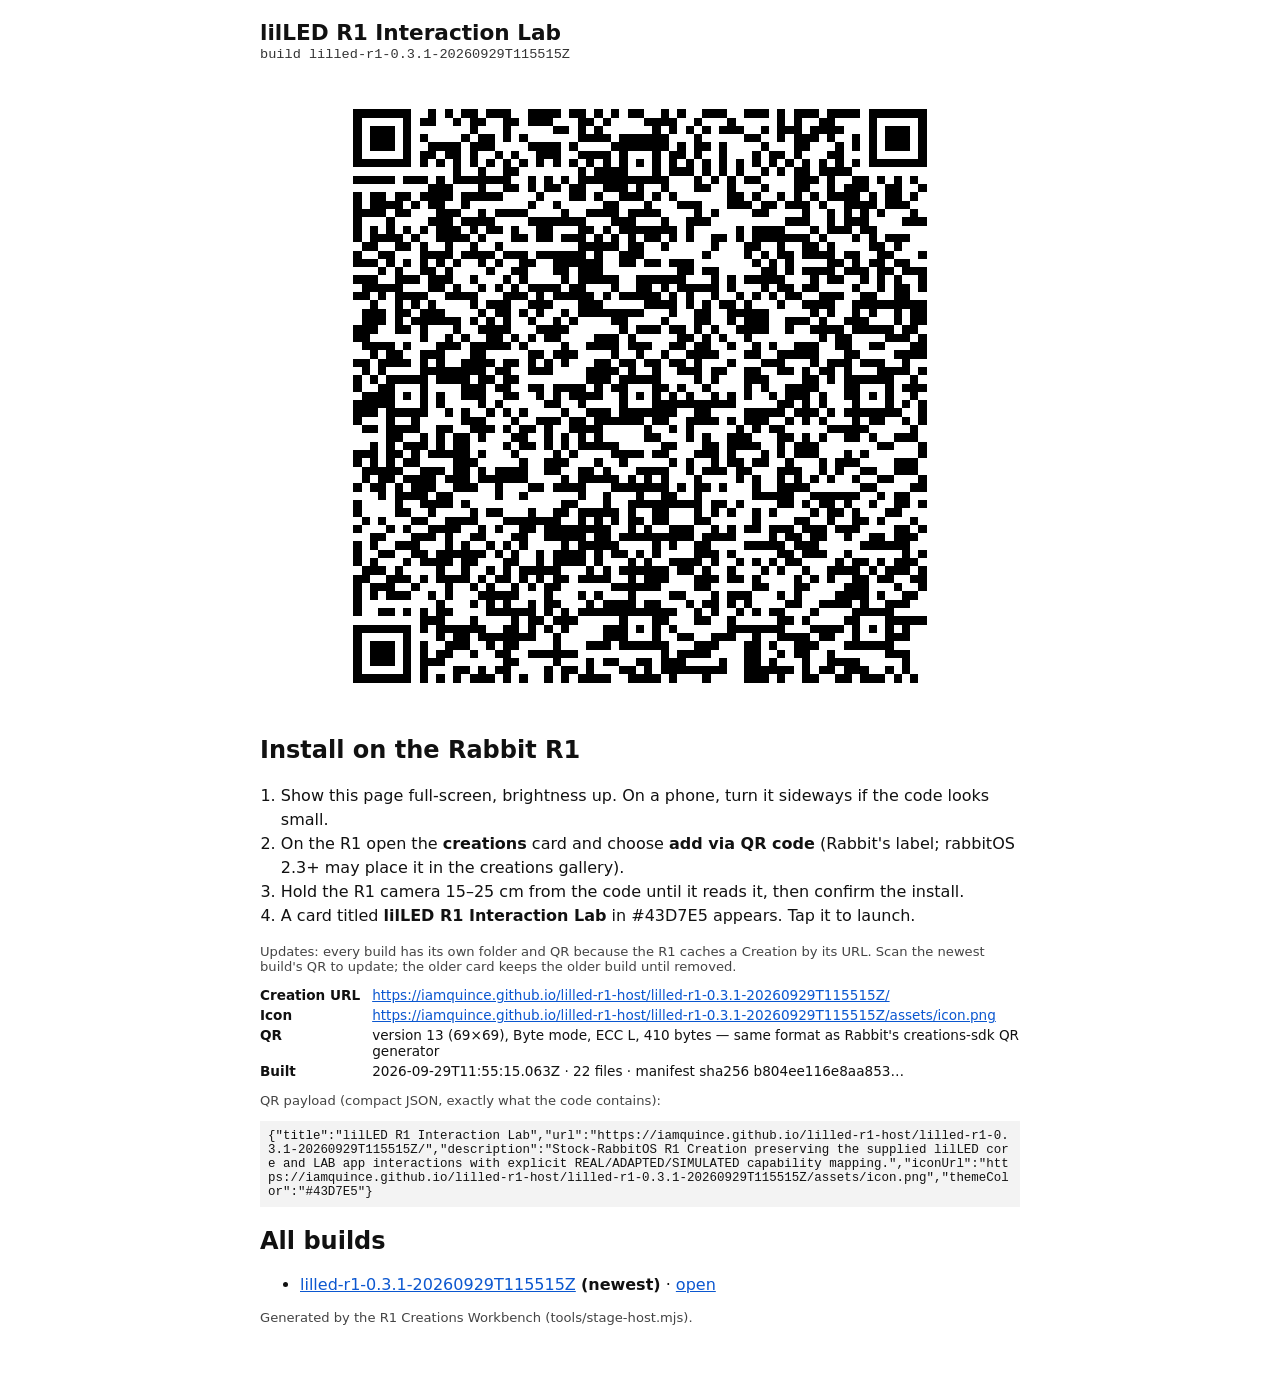
==== install-lilled-r1-0.3.1-20260929T115515Z.html @ fe20e13b "Host lilled-r1-0.3.1-20260929T115515Z; withdraw 0.3.0 Adds build lilled-r1-0.3.1-20260929T115515Z an" ====
<!doctype html>
<html lang="en">
<head>
<meta charset="utf-8">
<meta name="viewport" content="width=device-width, initial-scale=1">
<title>Install lilLED R1 Interaction Lab on R1</title>
<style>
  html, body { margin: 0; background: #ffffff; color: #111111; font-family: system-ui, "Segoe UI", Arial, sans-serif; }
  main { max-width: 760px; margin: 0 auto; padding: 20px 16px 40px; }
  h1 { font-size: 1.35rem; margin: 0 0 2px; }
  .build { font-family: Consolas, monospace; font-size: .85rem; color: #333; margin: 0 0 14px; word-break: break-all; }
  .qr { width: min(92vw, 78vh, 640px); aspect-ratio: 1 / 1; margin: 0 auto; background: #ffffff; }
  .qr svg { display: block; width: 100%; height: 100%; }
  ol { padding-left: 1.3rem; line-height: 1.5; }
  dl { display: grid; grid-template-columns: max-content 1fr; gap: 4px 12px; font-size: .85rem; }
  dt { font-weight: 600; } dd { margin: 0; word-break: break-all; }
  pre { white-space: pre-wrap; word-break: break-all; background: #f3f3f3; padding: 8px; font-size: .78rem; }
  .note { font-size: .82rem; color: #444; }
  a { color: #0b57d0; }
</style>
</head>
<body>
<main>
  <h1>lilLED R1 Interaction Lab</h1>
  <p class="build">build lilled-r1-0.3.1-20260929T115515Z</p>
  <div class="qr"><svg xmlns="http://www.w3.org/2000/svg" viewBox="0 0 77 77" shape-rendering="crispEdges" role="img" aria-label="Install QR for lilLED R1 Interaction Lab">
<title>Install QR for lilLED R1 Interaction Lab</title>
<rect width="77" height="77" fill="#ffffff"/>
<path d="M4 4h7v1h-7zM13 4h1v1h-1zM15 4h1v1h-1zM17 4h2v1h-2zM20 4h3v1h-3zM25 4h4v1h-4zM30 4h2v1h-2zM33 4h1v1h-1zM35 4h1v1h-1zM37 4h2v1h-2zM41 4h1v1h-1zM43 4h1v1h-1zM46 4h3v1h-3zM51 4h3v1h-3zM55 4h1v1h-1zM57 4h3v1h-3zM61 4h4v1h-4zM66 4h7v1h-7zM4 5h1v1h-1zM10 5h1v1h-1zM12 5h2v1h-2zM16 5h1v1h-1zM18 5h2v1h-2zM22 5h2v1h-2zM25 5h3v1h-3zM31 5h2v1h-2zM34 5h1v1h-1zM39 5h4v1h-4zM45 5h1v1h-1zM49 5h1v1h-1zM55 5h1v1h-1zM57 5h1v1h-1zM60 5h2v1h-2zM66 5h1v1h-1zM72 5h1v1h-1zM4 6h1v1h-1zM6 6h3v1h-3zM10 6h1v1h-1zM18 6h1v1h-1zM22 6h1v1h-1zM28 6h2v1h-2zM31 6h1v1h-1zM33 6h1v1h-1zM40 6h1v1h-1zM42 6h1v1h-1zM44 6h1v1h-1zM46 6h1v1h-1zM48 6h3v1h-3zM53 6h1v1h-1zM55 6h3v1h-3zM59 6h4v1h-4zM66 6h1v1h-1zM68 6h3v1h-3zM72 6h1v1h-1zM4 7h1v1h-1zM6 7h3v1h-3zM10 7h1v1h-1zM12 7h1v1h-1zM17 7h1v1h-1zM19 7h2v1h-2zM22 7h1v1h-1zM24 7h1v1h-1zM31 7h4v1h-4zM36 7h6v1h-6zM45 7h1v1h-1zM51 7h2v1h-2zM55 7h1v1h-1zM57 7h3v1h-3zM61 7h1v1h-1zM64 7h1v1h-1zM66 7h1v1h-1zM68 7h3v1h-3zM72 7h1v1h-1zM4 8h1v1h-1zM6 8h3v1h-3zM10 8h1v1h-1zM13 8h4v1h-4zM18 8h3v1h-3zM25 8h4v1h-4zM30 8h1v1h-1zM35 8h7v1h-7zM43 8h1v1h-1zM45 8h2v1h-2zM48 8h1v1h-1zM53 8h1v1h-1zM57 8h2v1h-2zM62 8h1v1h-1zM64 8h1v1h-1zM66 8h1v1h-1zM68 8h3v1h-3zM72 8h1v1h-1zM4 9h1v1h-1zM10 9h1v1h-1zM12 9h2v1h-2zM15 9h2v1h-2zM18 9h1v1h-1zM21 9h1v1h-1zM23 9h1v1h-1zM26 9h3v1h-3zM31 9h4v1h-4zM36 9h1v1h-1zM40 9h1v1h-1zM42 9h2v1h-2zM45 9h1v1h-1zM48 9h1v1h-1zM52 9h1v1h-1zM54 9h2v1h-2zM57 9h1v1h-1zM61 9h2v1h-2zM66 9h1v1h-1zM72 9h1v1h-1zM4 10h7v1h-7zM12 10h1v1h-1zM14 10h1v1h-1zM16 10h1v1h-1zM18 10h1v1h-1zM20 10h1v1h-1zM22 10h1v1h-1zM24 10h1v1h-1zM26 10h1v1h-1zM28 10h1v1h-1zM30 10h1v1h-1zM32 10h1v1h-1zM34 10h1v1h-1zM36 10h1v1h-1zM38 10h1v1h-1zM40 10h1v1h-1zM42 10h1v1h-1zM44 10h1v1h-1zM46 10h1v1h-1zM48 10h1v1h-1zM50 10h1v1h-1zM52 10h1v1h-1zM54 10h1v1h-1zM56 10h1v1h-1zM58 10h1v1h-1zM60 10h1v1h-1zM62 10h1v1h-1zM64 10h1v1h-1zM66 10h7v1h-7zM16 11h1v1h-1zM19 11h1v1h-1zM22 11h2v1h-2zM31 11h1v1h-1zM33 11h4v1h-4zM40 11h1v1h-1zM42 11h3v1h-3zM46 11h1v1h-1zM48 11h1v1h-1zM50 11h1v1h-1zM53 11h1v1h-1zM55 11h1v1h-1zM57 11h2v1h-2zM60 11h4v1h-4zM4 12h5v1h-5zM10 12h3v1h-3zM14 12h1v1h-1zM16 12h7v1h-7zM25 12h1v1h-1zM27 12h1v1h-1zM29 12h1v1h-1zM31 12h11v1h-11zM45 12h1v1h-1zM47 12h1v1h-1zM49 12h1v1h-1zM51 12h2v1h-2zM57 12h3v1h-3zM61 12h1v1h-1zM64 12h2v1h-2zM67 12h1v1h-1zM69 12h1v1h-1zM71 12h1v1h-1zM13 13h3v1h-3zM19 13h1v1h-1zM22 13h2v1h-2zM25 13h1v1h-1zM27 13h2v1h-2zM30 13h2v1h-2zM34 13h3v1h-3zM38 13h1v1h-1zM41 13h1v1h-1zM45 13h2v1h-2zM49 13h1v1h-1zM53 13h1v1h-1zM57 13h2v1h-2zM61 13h1v1h-1zM63 13h3v1h-3zM68 13h2v1h-2zM72 13h1v1h-1zM4 14h1v1h-1zM6 14h2v1h-2zM9 14h2v1h-2zM12 14h4v1h-4zM17 14h5v1h-5zM26 14h1v1h-1zM30 14h2v1h-2zM33 14h1v1h-1zM36 14h3v1h-3zM40 14h1v1h-1zM42 14h1v1h-1zM49 14h2v1h-2zM52 14h1v1h-1zM55 14h1v1h-1zM57 14h1v1h-1zM59 14h1v1h-1zM61 14h4v1h-4zM66 14h1v1h-1zM68 14h2v1h-2zM71 14h1v1h-1zM4 15h1v1h-1zM6 15h4v1h-4zM11 15h1v1h-1zM13 15h2v1h-2zM17 15h1v1h-1zM25 15h1v1h-1zM28 15h1v1h-1zM34 15h2v1h-2zM39 15h1v1h-1zM43 15h3v1h-3zM49 15h3v1h-3zM53 15h2v1h-2zM56 15h3v1h-3zM60 15h1v1h-1zM63 15h4v1h-4zM68 15h3v1h-3zM4 16h4v1h-4zM9 16h2v1h-2zM14 16h3v1h-3zM19 16h1v1h-1zM21 16h4v1h-4zM29 16h1v1h-1zM32 16h4v1h-4zM37 16h4v1h-4zM45 16h1v1h-1zM47 16h1v1h-1zM52 16h2v1h-2zM58 16h1v1h-1zM61 16h1v1h-1zM63 16h1v1h-1zM65 16h1v1h-1zM67 16h1v1h-1zM71 16h1v1h-1zM4 17h1v1h-1zM8 17h1v1h-1zM13 17h3v1h-3zM17 17h4v1h-4zM25 17h7v1h-7zM35 17h3v1h-3zM41 17h1v1h-1zM44 17h3v1h-3zM56 17h3v1h-3zM61 17h1v1h-1zM63 17h3v1h-3zM70 17h3v1h-3zM4 18h1v1h-1zM6 18h1v1h-1zM8 18h1v1h-1zM10 18h1v1h-1zM12 18h1v1h-1zM14 18h3v1h-3zM18 18h1v1h-1zM20 18h2v1h-2zM23 18h1v1h-1zM26 18h2v1h-2zM31 18h2v1h-2zM34 18h1v1h-1zM36 18h7v1h-7zM44 18h1v1h-1zM50 18h1v1h-1zM52 18h4v1h-4zM59 18h1v1h-1zM61 18h3v1h-3zM65 18h2v1h-2zM4 19h1v1h-1zM6 19h4v1h-4zM11 19h1v1h-1zM14 19h4v1h-4zM19 19h1v1h-1zM23 19h2v1h-2zM26 19h2v1h-2zM29 19h3v1h-3zM33 19h1v1h-1zM35 19h1v1h-1zM37 19h1v1h-1zM39 19h2v1h-2zM42 19h1v1h-1zM44 19h1v1h-1zM47 19h2v1h-2zM50 19h1v1h-1zM52 19h7v1h-7zM60 19h1v1h-1zM64 19h1v1h-1zM66 19h1v1h-1zM68 19h3v1h-3zM5 20h2v1h-2zM9 20h2v1h-2zM12 20h1v1h-1zM15 20h1v1h-1zM18 20h1v1h-1zM21 20h1v1h-1zM31 20h5v1h-5zM37 20h2v1h-2zM41 20h1v1h-1zM47 20h1v1h-1zM51 20h2v1h-2zM55 20h1v1h-1zM58 20h2v1h-2zM61 20h1v1h-1zM66 20h2v1h-2zM69 20h1v1h-1zM4 21h1v1h-1zM7 21h2v1h-2zM12 21h4v1h-4zM17 21h4v1h-4zM22 21h3v1h-3zM26 21h6v1h-6zM33 21h1v1h-1zM36 21h3v1h-3zM46 21h1v1h-1zM51 21h1v1h-1zM53 21h1v1h-1zM55 21h2v1h-2zM58 21h4v1h-4zM63 21h2v1h-2zM67 21h2v1h-2zM72 21h1v1h-1zM4 22h3v1h-3zM8 22h1v1h-1zM10 22h1v1h-1zM12 22h1v1h-1zM14 22h1v1h-1zM16 22h1v1h-1zM19 22h1v1h-1zM21 22h1v1h-1zM24 22h2v1h-2zM28 22h6v1h-6zM36 22h2v1h-2zM39 22h2v1h-2zM42 22h3v1h-3zM52 22h1v1h-1zM54 22h1v1h-1zM56 22h1v1h-1zM61 22h2v1h-2zM64 22h1v1h-1zM66 22h2v1h-2zM69 22h2v1h-2zM7 23h1v1h-1zM9 23h1v1h-1zM12 23h2v1h-2zM15 23h1v1h-1zM20 23h1v1h-1zM23 23h2v1h-2zM28 23h2v1h-2zM31 23h3v1h-3zM43 23h2v1h-2zM46 23h2v1h-2zM53 23h2v1h-2zM56 23h1v1h-1zM58 23h4v1h-4zM63 23h3v1h-3zM67 23h2v1h-2zM70 23h3v1h-3zM4 24h3v1h-3zM9 24h3v1h-3zM13 24h3v1h-3zM18 24h1v1h-1zM22 24h1v1h-1zM24 24h1v1h-1zM29 24h1v1h-1zM31 24h5v1h-5zM38 24h6v1h-6zM47 24h1v1h-1zM49 24h1v1h-1zM51 24h5v1h-5zM59 24h1v1h-1zM61 24h2v1h-2zM65 24h1v1h-1zM67 24h1v1h-1zM69 24h1v1h-1zM72 24h1v1h-1zM5 25h5v1h-5zM13 25h2v1h-2zM16 25h1v1h-1zM19 25h1v1h-1zM21 25h1v1h-1zM23 25h1v1h-1zM25 25h4v1h-4zM30 25h2v1h-2zM35 25h1v1h-1zM38 25h2v1h-2zM41 25h1v1h-1zM43 25h5v1h-5zM49 25h1v1h-1zM53 25h1v1h-1zM55 25h2v1h-2zM58 25h2v1h-2zM64 25h1v1h-1zM67 25h1v1h-1zM69 25h2v1h-2zM72 25h1v1h-1zM4 26h2v1h-2zM7 26h1v1h-1zM9 26h4v1h-4zM15 26h4v1h-4zM22 26h3v1h-3zM26 26h1v1h-1zM28 26h5v1h-5zM34 26h1v1h-1zM36 26h5v1h-5zM42 26h1v1h-1zM44 26h1v1h-1zM47 26h1v1h-1zM50 26h1v1h-1zM52 26h1v1h-1zM54 26h1v1h-1zM56 26h2v1h-2zM60 26h3v1h-3zM65 26h2v1h-2zM69 26h2v1h-2zM6 27h1v1h-1zM9 27h1v1h-1zM11 27h1v1h-1zM13 27h1v1h-1zM18 27h1v1h-1zM20 27h3v1h-3zM25 27h3v1h-3zM31 27h3v1h-3zM39 27h4v1h-4zM44 27h1v1h-1zM46 27h1v1h-1zM48 27h2v1h-2zM51 27h1v1h-1zM55 27h1v1h-1zM58 27h4v1h-4zM64 27h9v1h-9zM5 28h3v1h-3zM9 28h2v1h-2zM12 28h3v1h-3zM19 28h1v1h-1zM21 28h2v1h-2zM24 28h1v1h-1zM26 28h1v1h-1zM29 28h1v1h-1zM31 28h8v1h-8zM42 28h1v1h-1zM45 28h2v1h-2zM49 28h5v1h-5zM59 28h1v1h-1zM61 28h1v1h-1zM64 28h1v1h-1zM66 28h1v1h-1zM69 28h1v1h-1zM71 28h2v1h-2zM5 29h3v1h-3zM9 29h1v1h-1zM11 29h6v1h-6zM18 29h1v1h-1zM20 29h1v1h-1zM22 29h1v1h-1zM25 29h1v1h-1zM28 29h1v1h-1zM30 29h1v1h-1zM35 29h2v1h-2zM41 29h1v1h-1zM45 29h2v1h-2zM49 29h1v1h-1zM51 29h3v1h-3zM56 29h3v1h-3zM60 29h1v1h-1zM63 29h3v1h-3zM69 29h1v1h-1zM71 29h2v1h-2zM4 30h3v1h-3zM9 30h2v1h-2zM12 30h1v1h-1zM16 30h1v1h-1zM19 30h4v1h-4zM26 30h4v1h-4zM36 30h1v1h-1zM38 30h3v1h-3zM42 30h2v1h-2zM45 30h1v1h-1zM47 30h1v1h-1zM50 30h4v1h-4zM56 30h1v1h-1zM59 30h4v1h-4zM64 30h5v1h-5zM70 30h2v1h-2zM4 31h2v1h-2zM12 31h1v1h-1zM15 31h1v1h-1zM17 31h1v1h-1zM20 31h2v1h-2zM23 31h1v1h-1zM25 31h1v1h-1zM27 31h2v1h-2zM33 31h3v1h-3zM37 31h1v1h-1zM43 31h2v1h-2zM46 31h1v1h-1zM48 31h1v1h-1zM51 31h1v1h-1zM60 31h1v1h-1zM62 31h2v1h-2zM68 31h3v1h-3zM72 31h1v1h-1zM5 32h4v1h-4zM10 32h1v1h-1zM14 32h3v1h-3zM18 32h5v1h-5zM24 32h1v1h-1zM29 32h1v1h-1zM32 32h4v1h-4zM37 32h3v1h-3zM42 32h2v1h-2zM45 32h2v1h-2zM49 32h1v1h-1zM52 32h1v1h-1zM54 32h1v1h-1zM57 32h3v1h-3zM62 32h2v1h-2zM66 32h2v1h-2zM71 32h2v1h-2zM6 33h1v1h-1zM8 33h2v1h-2zM12 33h3v1h-3zM18 33h2v1h-2zM25 33h2v1h-2zM28 33h3v1h-3zM35 33h1v1h-1zM38 33h1v1h-1zM41 33h1v1h-1zM44 33h4v1h-4zM51 33h2v1h-2zM55 33h5v1h-5zM63 33h2v1h-2zM69 33h4v1h-4zM4 34h2v1h-2zM7 34h4v1h-4zM12 34h1v1h-1zM14 34h1v1h-1zM17 34h4v1h-4zM22 34h2v1h-2zM25 34h1v1h-1zM27 34h1v1h-1zM29 34h1v1h-1zM33 34h2v1h-2zM36 34h2v1h-2zM39 34h2v1h-2zM42 34h2v1h-2zM45 34h1v1h-1zM49 34h1v1h-1zM53 34h3v1h-3zM59 34h1v1h-1zM61 34h3v1h-3zM65 34h3v1h-3zM70 34h1v1h-1zM5 35h1v1h-1zM7 35h1v1h-1zM12 35h8v1h-8zM21 35h2v1h-2zM25 35h3v1h-3zM32 35h4v1h-4zM37 35h1v1h-1zM40 35h1v1h-1zM43 35h3v1h-3zM47 35h2v1h-2zM51 35h2v1h-2zM55 35h2v1h-2zM58 35h1v1h-1zM60 35h2v1h-2zM63 35h1v1h-1zM67 35h4v1h-4zM72 35h1v1h-1zM4 36h1v1h-1zM6 36h1v1h-1zM8 36h5v1h-5zM14 36h4v1h-4zM19 36h2v1h-2zM22 36h2v1h-2zM32 36h3v1h-3zM36 36h5v1h-5zM45 36h1v1h-1zM47 36h1v1h-1zM51 36h3v1h-3zM58 36h2v1h-2zM61 36h1v1h-1zM63 36h6v1h-6zM71 36h1v1h-1zM4 37h1v1h-1zM7 37h2v1h-2zM12 37h1v1h-1zM17 37h3v1h-3zM21 37h2v1h-2zM25 37h2v1h-2zM28 37h4v1h-4zM33 37h1v1h-1zM35 37h2v1h-2zM40 37h2v1h-2zM43 37h1v1h-1zM46 37h1v1h-1zM51 37h1v1h-1zM53 37h1v1h-1zM56 37h4v1h-4zM63 37h2v1h-2zM68 37h1v1h-1zM70 37h3v1h-3zM5 38h4v1h-4zM10 38h1v1h-1zM12 38h1v1h-1zM14 38h1v1h-1zM17 38h3v1h-3zM22 38h2v1h-2zM26 38h1v1h-1zM28 38h1v1h-1zM30 38h4v1h-4zM36 38h1v1h-1zM38 38h1v1h-1zM40 38h1v1h-1zM42 38h1v1h-1zM44 38h1v1h-1zM47 38h1v1h-1zM49 38h1v1h-1zM51 38h1v1h-1zM54 38h1v1h-1zM56 38h3v1h-3zM60 38h1v1h-1zM63 38h2v1h-2zM66 38h1v1h-1zM68 38h1v1h-1zM71 38h1v1h-1zM4 39h5v1h-5zM12 39h1v1h-1zM14 39h1v1h-1zM19 39h1v1h-1zM21 39h1v1h-1zM27 39h2v1h-2zM31 39h1v1h-1zM36 39h1v1h-1zM40 39h10v1h-10zM55 39h2v1h-2zM58 39h1v1h-1zM60 39h1v1h-1zM64 39h1v1h-1zM68 39h1v1h-1zM70 39h1v1h-1zM72 39h1v1h-1zM4 40h3v1h-3zM8 40h5v1h-5zM15 40h1v1h-1zM17 40h1v1h-1zM20 40h1v1h-1zM22 40h1v1h-1zM24 40h1v1h-1zM29 40h1v1h-1zM32 40h3v1h-3zM36 40h7v1h-7zM45 40h2v1h-2zM51 40h5v1h-5zM57 40h3v1h-3zM61 40h1v1h-1zM63 40h7v1h-7zM72 40h1v1h-1zM4 41h1v1h-1zM8 41h1v1h-1zM11 41h1v1h-1zM17 41h3v1h-3zM23 41h1v1h-1zM26 41h3v1h-3zM30 41h2v1h-2zM33 41h6v1h-6zM40 41h2v1h-2zM44 41h4v1h-4zM49 41h1v1h-1zM51 41h3v1h-3zM56 41h1v1h-1zM58 41h1v1h-1zM60 41h1v1h-1zM64 41h1v1h-1zM66 41h2v1h-2zM70 41h1v1h-1zM72 41h1v1h-1zM5 42h2v1h-2zM8 42h4v1h-4zM14 42h2v1h-2zM18 42h3v1h-3zM22 42h1v1h-1zM24 42h2v1h-2zM27 42h1v1h-1zM30 42h4v1h-4zM39 42h1v1h-1zM42 42h1v1h-1zM44 42h1v1h-1zM50 42h1v1h-1zM52 42h1v1h-1zM54 42h2v1h-2zM61 42h5v1h-5zM71 42h1v1h-1zM8 43h2v1h-2zM12 43h1v1h-1zM14 43h1v1h-1zM16 43h2v1h-2zM19 43h1v1h-1zM23 43h2v1h-2zM27 43h1v1h-1zM29 43h1v1h-1zM31 43h1v1h-1zM33 43h1v1h-1zM39 43h2v1h-2zM44 43h1v1h-1zM46 43h1v1h-1zM49 43h3v1h-3zM55 43h2v1h-2zM58 43h1v1h-1zM60 43h1v1h-1zM63 43h2v1h-2zM66 43h1v1h-1zM69 43h3v1h-3zM6 44h1v1h-1zM8 44h1v1h-1zM10 44h3v1h-3zM14 44h1v1h-1zM16 44h2v1h-2zM22 44h1v1h-1zM24 44h2v1h-2zM27 44h1v1h-1zM29 44h1v1h-1zM31 44h5v1h-5zM41 44h2v1h-2zM46 44h2v1h-2zM49 44h4v1h-4zM55 44h1v1h-1zM57 44h3v1h-3zM67 44h2v1h-2zM72 44h1v1h-1zM4 45h3v1h-3zM8 45h2v1h-2zM11 45h1v1h-1zM13 45h5v1h-5zM19 45h1v1h-1zM23 45h1v1h-1zM28 45h1v1h-1zM30 45h1v1h-1zM35 45h4v1h-4zM40 45h2v1h-2zM45 45h3v1h-3zM49 45h1v1h-1zM53 45h1v1h-1zM55 45h1v1h-1zM57 45h3v1h-3zM63 45h1v1h-1zM65 45h1v1h-1zM72 45h1v1h-1zM4 46h1v1h-1zM6 46h1v1h-1zM8 46h1v1h-1zM10 46h2v1h-2zM16 46h3v1h-3zM24 46h1v1h-1zM27 46h3v1h-3zM33 46h1v1h-1zM36 46h1v1h-1zM42 46h1v1h-1zM44 46h1v1h-1zM47 46h1v1h-1zM49 46h2v1h-2zM52 46h2v1h-2zM56 46h1v1h-1zM60 46h1v1h-1zM62 46h3v1h-3zM69 46h3v1h-3zM5 47h5v1h-5zM12 47h3v1h-3zM16 47h2v1h-2zM19 47h1v1h-1zM21 47h4v1h-4zM27 47h2v1h-2zM31 47h2v1h-2zM34 47h1v1h-1zM38 47h4v1h-4zM44 47h1v1h-1zM46 47h3v1h-3zM50 47h2v1h-2zM55 47h3v1h-3zM60 47h1v1h-1zM62 47h1v1h-1zM65 47h2v1h-2zM69 47h3v1h-3zM5 48h1v1h-1zM7 48h2v1h-2zM10 48h4v1h-4zM15 48h3v1h-3zM19 48h6v1h-6zM29 48h1v1h-1zM31 48h5v1h-5zM37 48h1v1h-1zM39 48h1v1h-1zM41 48h1v1h-1zM45 48h1v1h-1zM50 48h1v1h-1zM52 48h1v1h-1zM55 48h1v1h-1zM57 48h1v1h-1zM59 48h1v1h-1zM61 48h1v1h-1zM64 48h1v1h-1zM67 48h2v1h-2zM72 48h1v1h-1zM4 49h1v1h-1zM6 49h2v1h-2zM9 49h1v1h-1zM11 49h3v1h-3zM16 49h3v1h-3zM21 49h1v1h-1zM25 49h2v1h-2zM28 49h4v1h-4zM35 49h7v1h-7zM43 49h1v1h-1zM45 49h2v1h-2zM48 49h1v1h-1zM52 49h1v1h-1zM55 49h4v1h-4zM65 49h2v1h-2zM71 49h2v1h-2zM7 50h1v1h-1zM9 50h4v1h-4zM14 50h2v1h-2zM21 50h1v1h-1zM24 50h1v1h-1zM31 50h1v1h-1zM34 50h1v1h-1zM38 50h1v1h-1zM41 50h2v1h-2zM45 50h1v1h-1zM52 50h5v1h-5zM59 50h6v1h-6zM67 50h1v1h-1zM69 50h2v1h-2zM4 51h1v1h-1zM9 51h1v1h-1zM12 51h4v1h-4zM17 51h1v1h-1zM29 51h2v1h-2zM34 51h1v1h-1zM37 51h9v1h-9zM47 51h2v1h-2zM50 51h1v1h-1zM55 51h2v1h-2zM58 51h1v1h-1zM60 51h2v1h-2zM63 51h1v1h-1zM66 51h1v1h-1zM69 51h2v1h-2zM72 51h1v1h-1zM4 52h1v1h-1zM9 52h2v1h-2zM13 52h1v1h-1zM18 52h1v1h-1zM20 52h2v1h-2zM25 52h1v1h-1zM28 52h2v1h-2zM31 52h5v1h-5zM37 52h1v1h-1zM40 52h2v1h-2zM45 52h1v1h-1zM47 52h1v1h-1zM49 52h1v1h-1zM52 52h1v1h-1zM54 52h1v1h-1zM59 52h1v1h-1zM61 52h2v1h-2zM64 52h1v1h-1zM68 52h2v1h-2zM5 53h1v1h-1zM7 53h1v1h-1zM11 53h2v1h-2zM15 53h4v1h-4zM22 53h7v1h-7zM31 53h1v1h-1zM33 53h1v1h-1zM35 53h1v1h-1zM37 53h2v1h-2zM40 53h2v1h-2zM45 53h2v1h-2zM52 53h1v1h-1zM57 53h2v1h-2zM61 53h1v1h-1zM64 53h2v1h-2zM67 53h1v1h-1zM71 53h1v1h-1zM4 54h1v1h-1zM8 54h1v1h-1zM10 54h1v1h-1zM13 54h4v1h-4zM19 54h1v1h-1zM21 54h1v1h-1zM24 54h2v1h-2zM27 54h8v1h-8zM37 54h1v1h-1zM39 54h1v1h-1zM42 54h3v1h-3zM47 54h1v1h-1zM49 54h1v1h-1zM51 54h2v1h-2zM54 54h3v1h-3zM58 54h3v1h-3zM62 54h3v1h-3zM69 54h2v1h-2zM72 54h1v1h-1zM6 55h2v1h-2zM11 55h3v1h-3zM15 55h1v1h-1zM18 55h2v1h-2zM23 55h2v1h-2zM27 55h5v1h-5zM33 55h2v1h-2zM36 55h9v1h-9zM46 55h4v1h-4zM54 55h1v1h-1zM56 55h2v1h-2zM59 55h2v1h-2zM63 55h1v1h-1zM66 55h2v1h-2zM69 55h3v1h-3zM4 56h1v1h-1zM6 56h1v1h-1zM9 56h3v1h-3zM15 56h1v1h-1zM17 56h1v1h-1zM20 56h1v1h-1zM22 56h1v1h-1zM24 56h1v1h-1zM29 56h1v1h-1zM31 56h5v1h-5zM40 56h1v1h-1zM42 56h1v1h-1zM45 56h2v1h-2zM51 56h5v1h-5zM57 56h3v1h-3zM65 56h6v1h-6zM4 57h1v1h-1zM7 57h2v1h-2zM11 57h2v1h-2zM14 57h6v1h-6zM21 57h1v1h-1zM23 57h1v1h-1zM26 57h1v1h-1zM28 57h4v1h-4zM33 57h1v1h-1zM35 57h2v1h-2zM38 57h1v1h-1zM40 57h1v1h-1zM45 57h3v1h-3zM49 57h1v1h-1zM55 57h2v1h-2zM58 57h3v1h-3zM63 57h1v1h-1zM70 57h1v1h-1zM72 57h1v1h-1zM4 58h1v1h-1zM6 58h1v1h-1zM10 58h1v1h-1zM12 58h4v1h-4zM17 58h2v1h-2zM22 58h2v1h-2zM26 58h1v1h-1zM28 58h4v1h-4zM33 58h1v1h-1zM37 58h1v1h-1zM39 58h1v1h-1zM42 58h4v1h-4zM47 58h1v1h-1zM50 58h1v1h-1zM52 58h1v1h-1zM54 58h1v1h-1zM56 58h2v1h-2zM62 58h1v1h-1zM64 58h2v1h-2zM67 58h1v1h-1zM69 58h3v1h-3zM5 59h3v1h-3zM9 59h1v1h-1zM14 59h1v1h-1zM17 59h1v1h-1zM20 59h1v1h-1zM22 59h1v1h-1zM24 59h5v1h-5zM32 59h1v1h-1zM34 59h1v1h-1zM36 59h6v1h-6zM43 59h2v1h-2zM46 59h1v1h-1zM49 59h1v1h-1zM53 59h1v1h-1zM55 59h1v1h-1zM58 59h1v1h-1zM61 59h4v1h-4zM66 59h1v1h-1zM68 59h3v1h-3zM72 59h1v1h-1zM4 60h2v1h-2zM8 60h3v1h-3zM12 60h1v1h-1zM14 60h4v1h-4zM19 60h1v1h-1zM21 60h2v1h-2zM24 60h1v1h-1zM26 60h1v1h-1zM28 60h2v1h-2zM31 60h4v1h-4zM37 60h1v1h-1zM39 60h3v1h-3zM45 60h3v1h-3zM49 60h2v1h-2zM52 60h1v1h-1zM57 60h1v1h-1zM59 60h1v1h-1zM61 60h1v1h-1zM64 60h2v1h-2zM67 60h2v1h-2zM71 60h2v1h-2zM4 61h1v1h-1zM6 61h3v1h-3zM11 61h1v1h-1zM15 61h1v1h-1zM18 61h1v1h-1zM20 61h1v1h-1zM23 61h1v1h-1zM25 61h1v1h-1zM27 61h2v1h-2zM35 61h6v1h-6zM45 61h2v1h-2zM52 61h2v1h-2zM57 61h2v1h-2zM63 61h3v1h-3zM69 61h1v1h-1zM72 61h1v1h-1zM4 62h1v1h-1zM6 62h1v1h-1zM8 62h3v1h-3zM13 62h1v1h-1zM15 62h1v1h-1zM19 62h5v1h-5zM27 62h1v1h-1zM31 62h1v1h-1zM33 62h1v1h-1zM37 62h1v1h-1zM42 62h2v1h-2zM47 62h1v1h-1zM49 62h3v1h-3zM55 62h1v1h-1zM57 62h1v1h-1zM62 62h4v1h-4zM67 62h1v1h-1zM70 62h2v1h-2zM4 63h1v1h-1zM14 63h1v1h-1zM18 63h1v1h-1zM20 63h1v1h-1zM22 63h1v1h-1zM25 63h1v1h-1zM27 63h2v1h-2zM32 63h1v1h-1zM34 63h4v1h-4zM39 63h2v1h-2zM44 63h1v1h-1zM46 63h2v1h-2zM49 63h1v1h-1zM51 63h1v1h-1zM56 63h2v1h-2zM60 63h4v1h-4zM65 63h1v1h-1zM68 63h3v1h-3zM4 64h1v1h-1zM7 64h2v1h-2zM10 64h1v1h-1zM12 64h1v1h-1zM14 64h2v1h-2zM20 64h6v1h-6zM27 64h1v1h-1zM29 64h1v1h-1zM31 64h12v1h-12zM45 64h1v1h-1zM47 64h1v1h-1zM50 64h1v1h-1zM52 64h1v1h-1zM54 64h2v1h-2zM59 64h1v1h-1zM64 64h5v1h-5zM12 65h3v1h-3zM18 65h1v1h-1zM23 65h1v1h-1zM25 65h2v1h-2zM28 65h3v1h-3zM36 65h1v1h-1zM40 65h2v1h-2zM45 65h2v1h-2zM49 65h1v1h-1zM55 65h2v1h-2zM58 65h1v1h-1zM63 65h2v1h-2zM68 65h5v1h-5zM4 66h7v1h-7zM12 66h1v1h-1zM14 66h6v1h-6zM22 66h2v1h-2zM25 66h1v1h-1zM27 66h1v1h-1zM29 66h1v1h-1zM34 66h3v1h-3zM38 66h1v1h-1zM40 66h1v1h-1zM42 66h1v1h-1zM49 66h7v1h-7zM59 66h4v1h-4zM64 66h1v1h-1zM66 66h1v1h-1zM68 66h1v1h-1zM70 66h1v1h-1zM4 67h1v1h-1zM10 67h1v1h-1zM14 67h1v1h-1zM16 67h2v1h-2zM19 67h7v1h-7zM28 67h1v1h-1zM34 67h3v1h-3zM40 67h1v1h-1zM43 67h2v1h-2zM47 67h3v1h-3zM52 67h1v1h-1zM55 67h4v1h-4zM60 67h2v1h-2zM64 67h1v1h-1zM68 67h3v1h-3zM4 68h1v1h-1zM6 68h3v1h-3zM10 68h1v1h-1zM12 68h1v1h-1zM15 68h3v1h-3zM20 68h1v1h-1zM22 68h2v1h-2zM28 68h1v1h-1zM32 68h3v1h-3zM36 68h6v1h-6zM45 68h3v1h-3zM51 68h2v1h-2zM54 68h1v1h-1zM57 68h3v1h-3zM63 68h6v1h-6zM4 69h1v1h-1zM6 69h3v1h-3zM10 69h1v1h-1zM12 69h1v1h-1zM14 69h2v1h-2zM18 69h1v1h-1zM21 69h2v1h-2zM25 69h6v1h-6zM41 69h1v1h-1zM43 69h4v1h-4zM51 69h2v1h-2zM55 69h1v1h-1zM57 69h2v1h-2zM61 69h1v1h-1zM68 69h3v1h-3zM4 70h1v1h-1zM6 70h3v1h-3zM10 70h1v1h-1zM12 70h3v1h-3zM22 70h2v1h-2zM28 70h1v1h-1zM32 70h1v1h-1zM34 70h2v1h-2zM38 70h2v1h-2zM41 70h3v1h-3zM48 70h1v1h-1zM51 70h2v1h-2zM54 70h1v1h-1zM58 70h1v1h-1zM61 70h4v1h-4zM70 70h1v1h-1zM4 71h1v1h-1zM10 71h1v1h-1zM12 71h1v1h-1zM16 71h2v1h-2zM19 71h1v1h-1zM21 71h2v1h-2zM27 71h1v1h-1zM29 71h2v1h-2zM32 71h1v1h-1zM36 71h2v1h-2zM39 71h1v1h-1zM41 71h8v1h-8zM51 71h6v1h-6zM58 71h1v1h-1zM60 71h2v1h-2zM63 71h3v1h-3zM68 71h1v1h-1zM70 71h1v1h-1zM4 72h7v1h-7zM12 72h1v1h-1zM14 72h1v1h-1zM16 72h1v1h-1zM18 72h3v1h-3zM22 72h1v1h-1zM24 72h1v1h-1zM27 72h1v1h-1zM29 72h1v1h-1zM31 72h4v1h-4zM37 72h4v1h-4zM42 72h1v1h-1zM46 72h1v1h-1zM51 72h3v1h-3zM55 72h1v1h-1zM58 72h2v1h-2zM62 72h2v1h-2zM65 72h3v1h-3zM69 72h1v1h-1zM71 72h1v1h-1z" fill="#000000"/>
</svg>
</div>
  <h2>Install on the Rabbit R1</h2>
  <ol>
    <li>Show this page full-screen, brightness up. On a phone, turn it sideways if the code looks small.</li>
    <li>On the R1 open the <b>creations</b> card and choose <b>add via QR code</b> (Rabbit's label; rabbitOS 2.3+ may place it in the creations gallery).</li>
    <li>Hold the R1 camera 15&ndash;25 cm from the code until it reads it, then confirm the install.</li>
    <li>A card titled <b>lilLED R1 Interaction Lab</b> in #43D7E5 appears. Tap it to launch.</li>
  </ol>
  <p class="note">Updates: every build has its own folder and QR because the R1 caches a Creation by its URL. Scan the newest build's QR to update; the older card keeps the older build until removed.</p>
  <dl>
    <dt>Creation URL</dt><dd><a href="https://iamquince.github.io/lilled-r1-host/lilled-r1-0.3.1-20260929T115515Z/">https://iamquince.github.io/lilled-r1-host/lilled-r1-0.3.1-20260929T115515Z/</a></dd>
    <dt>Icon</dt><dd><a href="https://iamquince.github.io/lilled-r1-host/lilled-r1-0.3.1-20260929T115515Z/assets/icon.png">https://iamquince.github.io/lilled-r1-host/lilled-r1-0.3.1-20260929T115515Z/assets/icon.png</a></dd>
    <dt>QR</dt><dd>version 13 (69&times;69), Byte mode, ECC L, 410 bytes &mdash; same format as Rabbit's creations-sdk QR generator</dd>
    <dt>Built</dt><dd>2026-09-29T11:55:15.063Z &middot; 22 files &middot; manifest sha256 b804ee116e8aa853&hellip;</dd>
  </dl>
  <p class="note">QR payload (compact JSON, exactly what the code contains):</p>
  <pre>{&quot;title&quot;:&quot;lilLED R1 Interaction Lab&quot;,&quot;url&quot;:&quot;https://iamquince.github.io/lilled-r1-host/lilled-r1-0.3.1-20260929T115515Z/&quot;,&quot;description&quot;:&quot;Stock-RabbitOS R1 Creation preserving the supplied lilLED core and LAB app interactions with explicit REAL/ADAPTED/SIMULATED capability mapping.&quot;,&quot;iconUrl&quot;:&quot;https://iamquince.github.io/lilled-r1-host/lilled-r1-0.3.1-20260929T115515Z/assets/icon.png&quot;,&quot;themeColor&quot;:&quot;#43D7E5&quot;}</pre>
  <h2>All builds</h2>
  <ul>
      <li><a href="install-lilled-r1-0.3.1-20260929T115515Z.html">lilled-r1-0.3.1-20260929T115515Z</a> <b>(newest)</b> &middot; <a href="lilled-r1-0.3.1-20260929T115515Z/">open</a></li>
  </ul>
  <p class="note">Generated by the R1 Creations Workbench (tools/stage-host.mjs).</p>
</main>
</body>
</html>
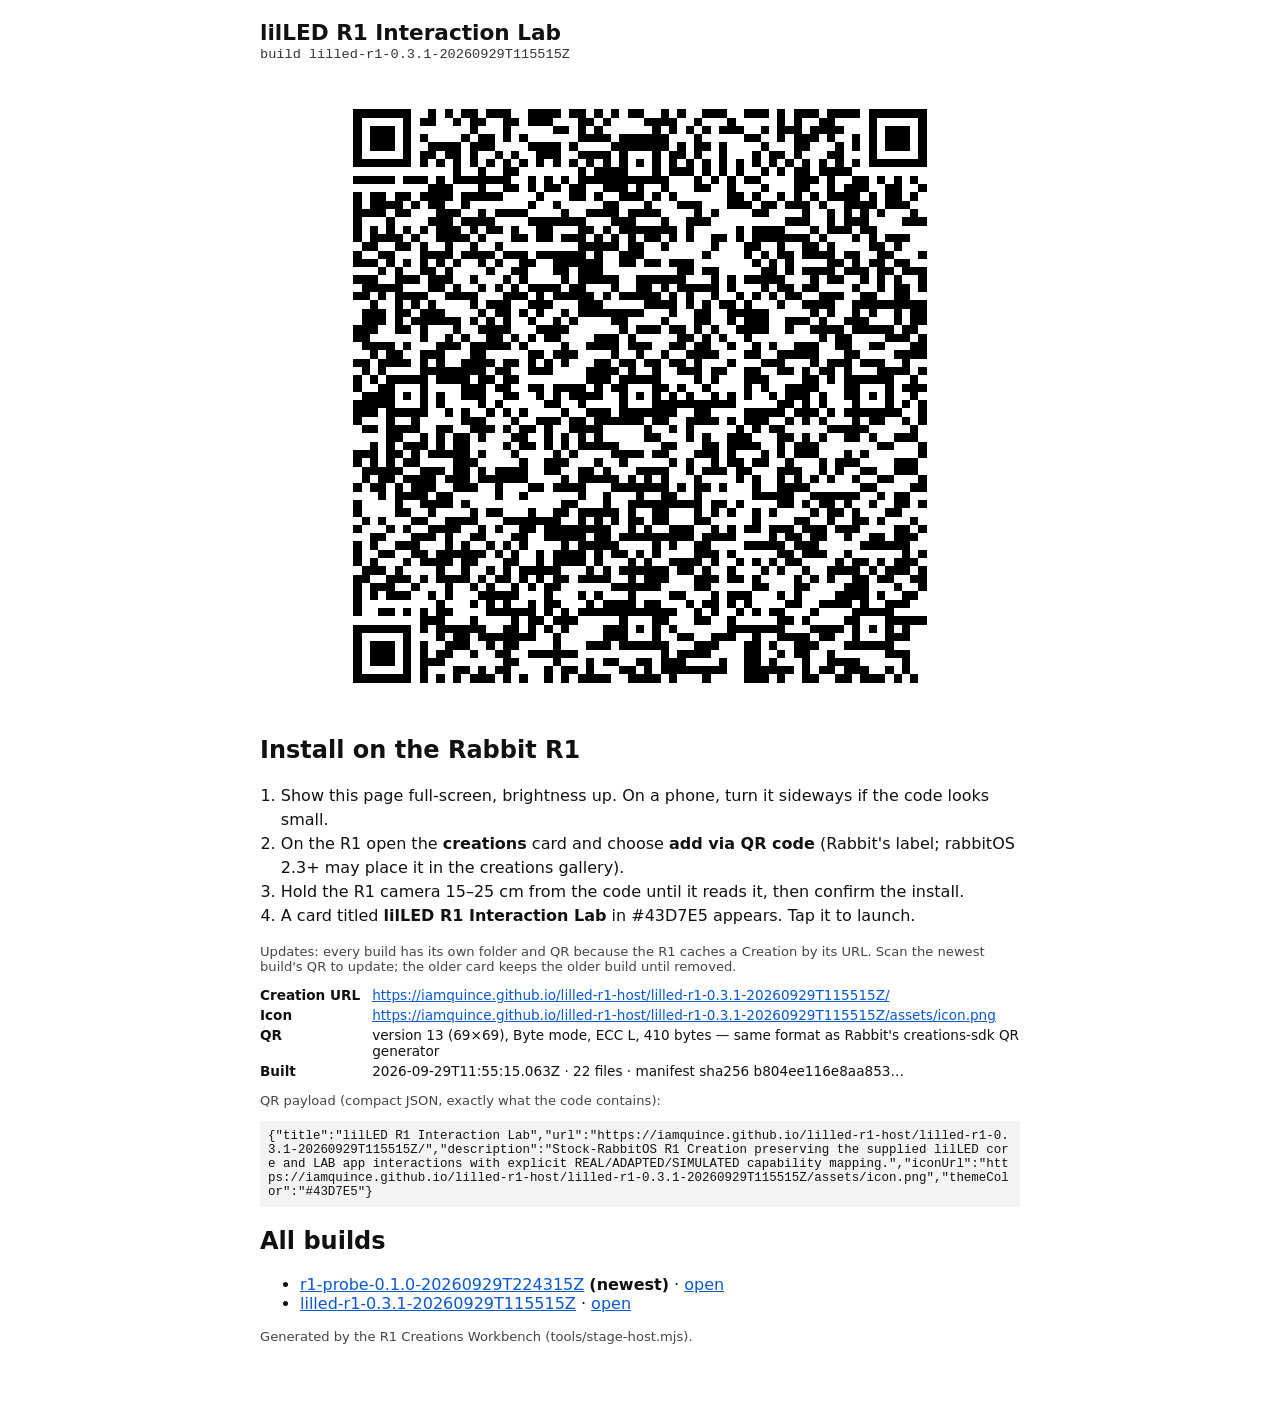
==== commit 72d198e8: "Host immutable R1 probe 0.1.0 build Publish the standalone hardware probe and its install QR while r" ====
--- a/install-lilled-r1-0.3.1-20260929T115515Z.html
+++ b/install-lilled-r1-0.3.1-20260929T115515Z.html
@@ -47,7 +47,8 @@
   <pre>{&quot;title&quot;:&quot;lilLED R1 Interaction Lab&quot;,&quot;url&quot;:&quot;https://iamquince.github.io/lilled-r1-host/lilled-r1-0.3.1-20260929T115515Z/&quot;,&quot;description&quot;:&quot;Stock-RabbitOS R1 Creation preserving the supplied lilLED core and LAB app interactions with explicit REAL/ADAPTED/SIMULATED capability mapping.&quot;,&quot;iconUrl&quot;:&quot;https://iamquince.github.io/lilled-r1-host/lilled-r1-0.3.1-20260929T115515Z/assets/icon.png&quot;,&quot;themeColor&quot;:&quot;#43D7E5&quot;}</pre>
   <h2>All builds</h2>
   <ul>
-      <li><a href="install-lilled-r1-0.3.1-20260929T115515Z.html">lilled-r1-0.3.1-20260929T115515Z</a> <b>(newest)</b> &middot; <a href="lilled-r1-0.3.1-20260929T115515Z/">open</a></li>
+      <li><a href="install-r1-probe-0.1.0-20260929T224315Z.html">r1-probe-0.1.0-20260929T224315Z</a> <b>(newest)</b> &middot; <a href="r1-probe-0.1.0-20260929T224315Z/">open</a></li>
+      <li><a href="install-lilled-r1-0.3.1-20260929T115515Z.html">lilled-r1-0.3.1-20260929T115515Z</a> &middot; <a href="lilled-r1-0.3.1-20260929T115515Z/">open</a></li>
   </ul>
   <p class="note">Generated by the R1 Creations Workbench (tools/stage-host.mjs).</p>
 </main>
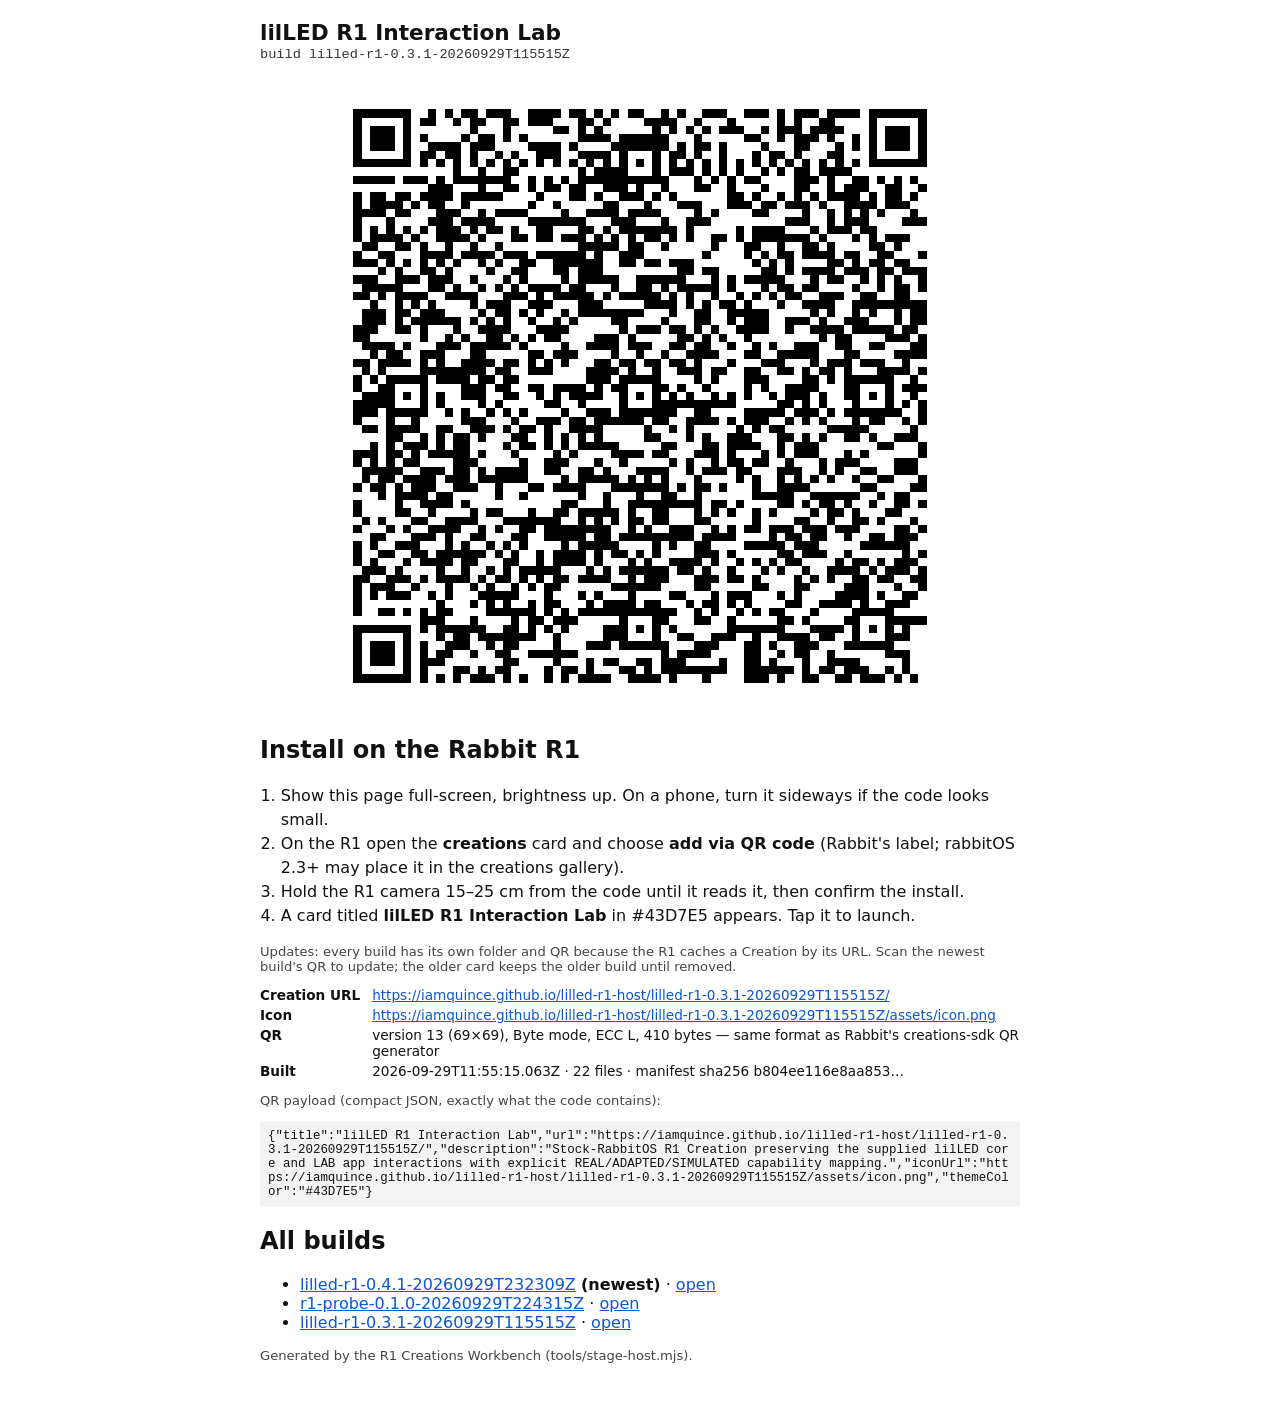
==== commit 8e0d47aa: "Host immutable lilLED R1 0.4.1 probe-informed pilot Publish the native launcher, Rain and uDAQ canva" ====
--- a/install-lilled-r1-0.3.1-20260929T115515Z.html
+++ b/install-lilled-r1-0.3.1-20260929T115515Z.html
@@ -47,7 +47,8 @@
   <pre>{&quot;title&quot;:&quot;lilLED R1 Interaction Lab&quot;,&quot;url&quot;:&quot;https://iamquince.github.io/lilled-r1-host/lilled-r1-0.3.1-20260929T115515Z/&quot;,&quot;description&quot;:&quot;Stock-RabbitOS R1 Creation preserving the supplied lilLED core and LAB app interactions with explicit REAL/ADAPTED/SIMULATED capability mapping.&quot;,&quot;iconUrl&quot;:&quot;https://iamquince.github.io/lilled-r1-host/lilled-r1-0.3.1-20260929T115515Z/assets/icon.png&quot;,&quot;themeColor&quot;:&quot;#43D7E5&quot;}</pre>
   <h2>All builds</h2>
   <ul>
-      <li><a href="install-r1-probe-0.1.0-20260929T224315Z.html">r1-probe-0.1.0-20260929T224315Z</a> <b>(newest)</b> &middot; <a href="r1-probe-0.1.0-20260929T224315Z/">open</a></li>
+      <li><a href="install-lilled-r1-0.4.1-20260929T232309Z.html">lilled-r1-0.4.1-20260929T232309Z</a> <b>(newest)</b> &middot; <a href="lilled-r1-0.4.1-20260929T232309Z/">open</a></li>
+      <li><a href="install-r1-probe-0.1.0-20260929T224315Z.html">r1-probe-0.1.0-20260929T224315Z</a> &middot; <a href="r1-probe-0.1.0-20260929T224315Z/">open</a></li>
       <li><a href="install-lilled-r1-0.3.1-20260929T115515Z.html">lilled-r1-0.3.1-20260929T115515Z</a> &middot; <a href="lilled-r1-0.3.1-20260929T115515Z/">open</a></li>
   </ul>
   <p class="note">Generated by the R1 Creations Workbench (tools/stage-host.mjs).</p>
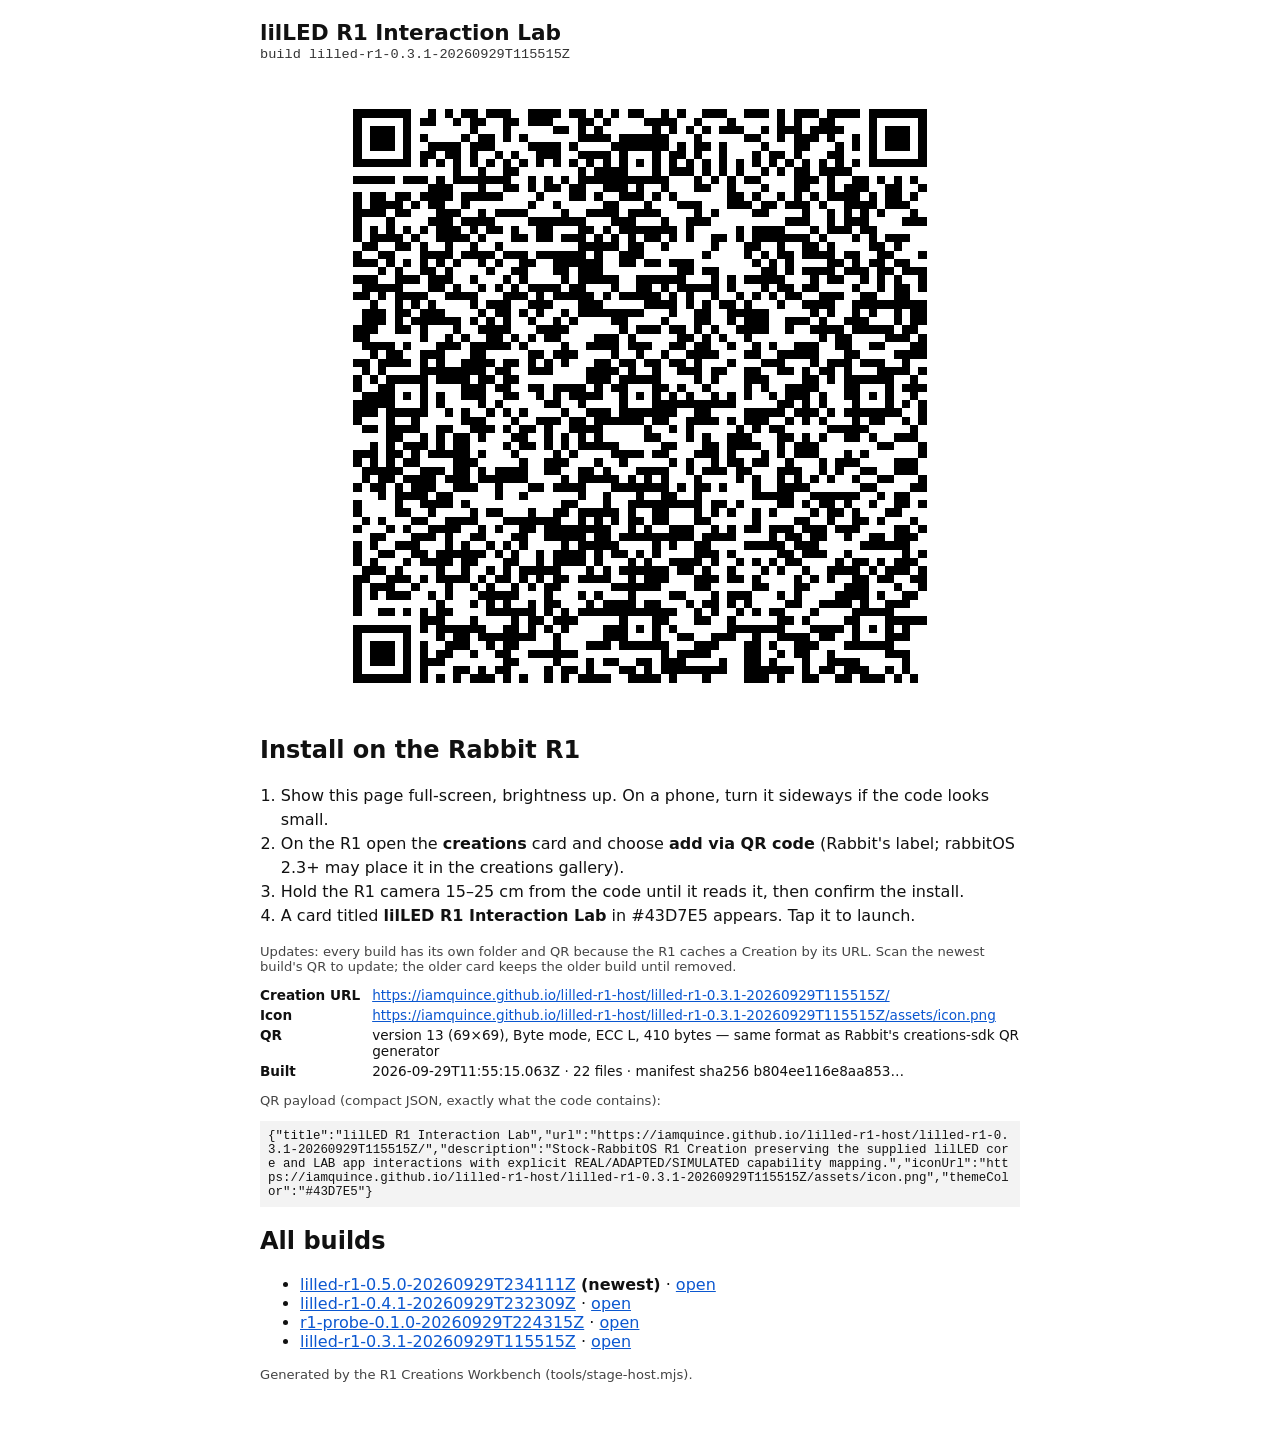
==== commit 84ce8a52: "Host immutable lilLED R1 0.5.0 pattern phase Publish a new QR/install page for the 240x292 viewport " ====
--- a/install-lilled-r1-0.3.1-20260929T115515Z.html
+++ b/install-lilled-r1-0.3.1-20260929T115515Z.html
@@ -47,7 +47,8 @@
   <pre>{&quot;title&quot;:&quot;lilLED R1 Interaction Lab&quot;,&quot;url&quot;:&quot;https://iamquince.github.io/lilled-r1-host/lilled-r1-0.3.1-20260929T115515Z/&quot;,&quot;description&quot;:&quot;Stock-RabbitOS R1 Creation preserving the supplied lilLED core and LAB app interactions with explicit REAL/ADAPTED/SIMULATED capability mapping.&quot;,&quot;iconUrl&quot;:&quot;https://iamquince.github.io/lilled-r1-host/lilled-r1-0.3.1-20260929T115515Z/assets/icon.png&quot;,&quot;themeColor&quot;:&quot;#43D7E5&quot;}</pre>
   <h2>All builds</h2>
   <ul>
-      <li><a href="install-lilled-r1-0.4.1-20260929T232309Z.html">lilled-r1-0.4.1-20260929T232309Z</a> <b>(newest)</b> &middot; <a href="lilled-r1-0.4.1-20260929T232309Z/">open</a></li>
+      <li><a href="install-lilled-r1-0.5.0-20260929T234111Z.html">lilled-r1-0.5.0-20260929T234111Z</a> <b>(newest)</b> &middot; <a href="lilled-r1-0.5.0-20260929T234111Z/">open</a></li>
+      <li><a href="install-lilled-r1-0.4.1-20260929T232309Z.html">lilled-r1-0.4.1-20260929T232309Z</a> &middot; <a href="lilled-r1-0.4.1-20260929T232309Z/">open</a></li>
       <li><a href="install-r1-probe-0.1.0-20260929T224315Z.html">r1-probe-0.1.0-20260929T224315Z</a> &middot; <a href="r1-probe-0.1.0-20260929T224315Z/">open</a></li>
       <li><a href="install-lilled-r1-0.3.1-20260929T115515Z.html">lilled-r1-0.3.1-20260929T115515Z</a> &middot; <a href="lilled-r1-0.3.1-20260929T115515Z/">open</a></li>
   </ul>
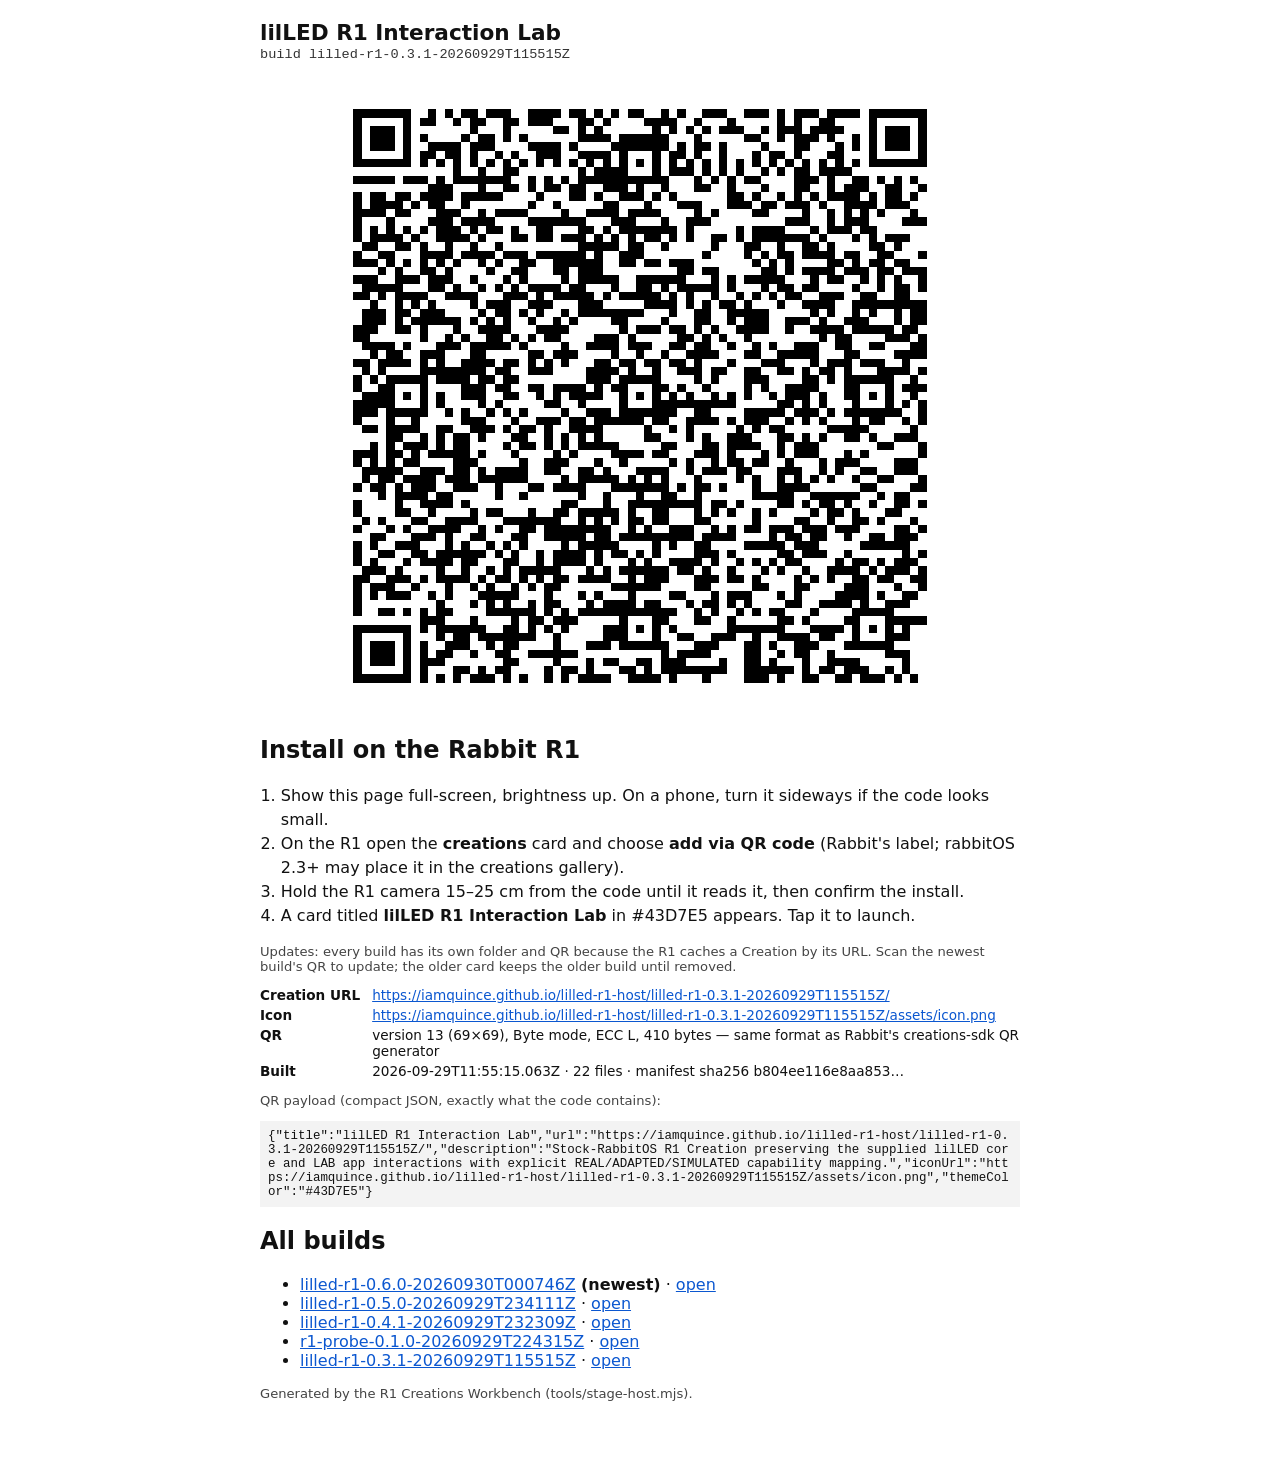
==== commit 949fc0f1: "host: publish immutable lilLED R1 0.6.0 P4 candidate Add the Rain, HSV, and AEM model port build and" ====
--- a/install-lilled-r1-0.3.1-20260929T115515Z.html
+++ b/install-lilled-r1-0.3.1-20260929T115515Z.html
@@ -47,7 +47,8 @@
   <pre>{&quot;title&quot;:&quot;lilLED R1 Interaction Lab&quot;,&quot;url&quot;:&quot;https://iamquince.github.io/lilled-r1-host/lilled-r1-0.3.1-20260929T115515Z/&quot;,&quot;description&quot;:&quot;Stock-RabbitOS R1 Creation preserving the supplied lilLED core and LAB app interactions with explicit REAL/ADAPTED/SIMULATED capability mapping.&quot;,&quot;iconUrl&quot;:&quot;https://iamquince.github.io/lilled-r1-host/lilled-r1-0.3.1-20260929T115515Z/assets/icon.png&quot;,&quot;themeColor&quot;:&quot;#43D7E5&quot;}</pre>
   <h2>All builds</h2>
   <ul>
-      <li><a href="install-lilled-r1-0.5.0-20260929T234111Z.html">lilled-r1-0.5.0-20260929T234111Z</a> <b>(newest)</b> &middot; <a href="lilled-r1-0.5.0-20260929T234111Z/">open</a></li>
+      <li><a href="install-lilled-r1-0.6.0-20260930T000746Z.html">lilled-r1-0.6.0-20260930T000746Z</a> <b>(newest)</b> &middot; <a href="lilled-r1-0.6.0-20260930T000746Z/">open</a></li>
+      <li><a href="install-lilled-r1-0.5.0-20260929T234111Z.html">lilled-r1-0.5.0-20260929T234111Z</a> &middot; <a href="lilled-r1-0.5.0-20260929T234111Z/">open</a></li>
       <li><a href="install-lilled-r1-0.4.1-20260929T232309Z.html">lilled-r1-0.4.1-20260929T232309Z</a> &middot; <a href="lilled-r1-0.4.1-20260929T232309Z/">open</a></li>
       <li><a href="install-r1-probe-0.1.0-20260929T224315Z.html">r1-probe-0.1.0-20260929T224315Z</a> &middot; <a href="r1-probe-0.1.0-20260929T224315Z/">open</a></li>
       <li><a href="install-lilled-r1-0.3.1-20260929T115515Z.html">lilled-r1-0.3.1-20260929T115515Z</a> &middot; <a href="lilled-r1-0.3.1-20260929T115515Z/">open</a></li>
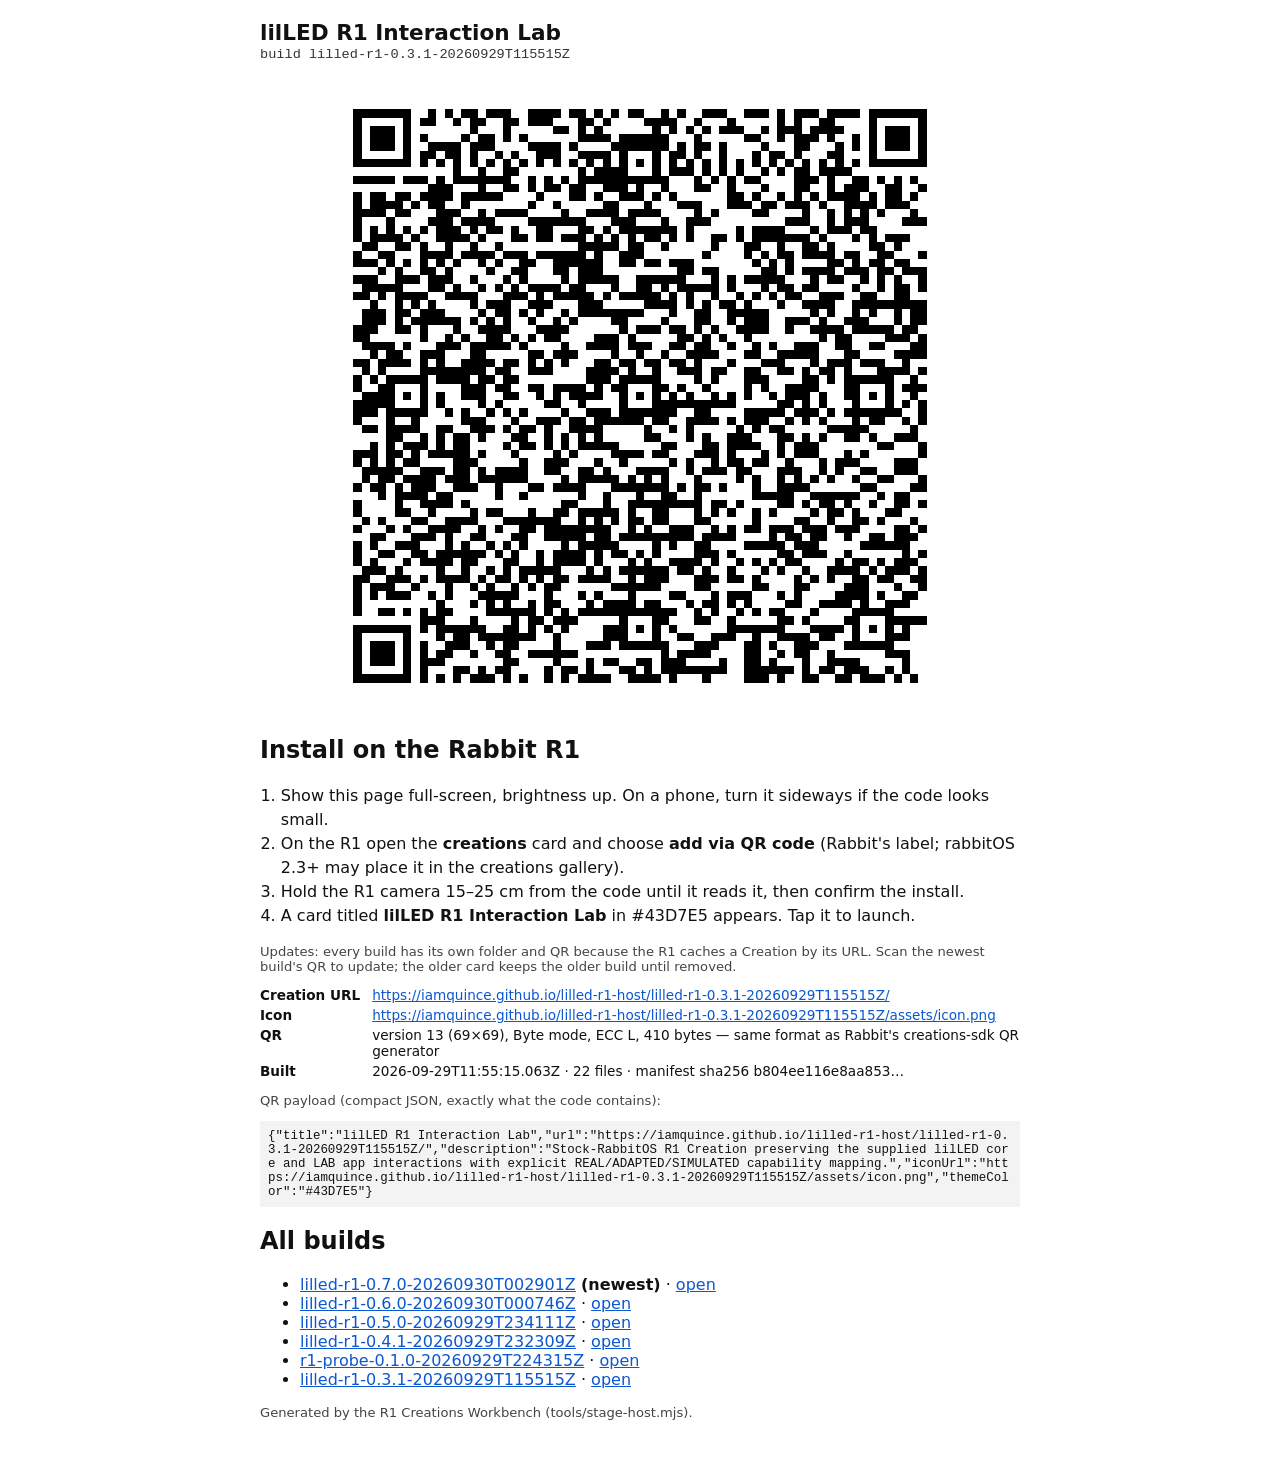
==== commit 5ab85d57: "host: publish immutable lilLED R1 0.7.0 P5 candidate Add the Synth, Drums, and Recorder audio phase " ====
--- a/install-lilled-r1-0.3.1-20260929T115515Z.html
+++ b/install-lilled-r1-0.3.1-20260929T115515Z.html
@@ -47,7 +47,8 @@
   <pre>{&quot;title&quot;:&quot;lilLED R1 Interaction Lab&quot;,&quot;url&quot;:&quot;https://iamquince.github.io/lilled-r1-host/lilled-r1-0.3.1-20260929T115515Z/&quot;,&quot;description&quot;:&quot;Stock-RabbitOS R1 Creation preserving the supplied lilLED core and LAB app interactions with explicit REAL/ADAPTED/SIMULATED capability mapping.&quot;,&quot;iconUrl&quot;:&quot;https://iamquince.github.io/lilled-r1-host/lilled-r1-0.3.1-20260929T115515Z/assets/icon.png&quot;,&quot;themeColor&quot;:&quot;#43D7E5&quot;}</pre>
   <h2>All builds</h2>
   <ul>
-      <li><a href="install-lilled-r1-0.6.0-20260930T000746Z.html">lilled-r1-0.6.0-20260930T000746Z</a> <b>(newest)</b> &middot; <a href="lilled-r1-0.6.0-20260930T000746Z/">open</a></li>
+      <li><a href="install-lilled-r1-0.7.0-20260930T002901Z.html">lilled-r1-0.7.0-20260930T002901Z</a> <b>(newest)</b> &middot; <a href="lilled-r1-0.7.0-20260930T002901Z/">open</a></li>
+      <li><a href="install-lilled-r1-0.6.0-20260930T000746Z.html">lilled-r1-0.6.0-20260930T000746Z</a> &middot; <a href="lilled-r1-0.6.0-20260930T000746Z/">open</a></li>
       <li><a href="install-lilled-r1-0.5.0-20260929T234111Z.html">lilled-r1-0.5.0-20260929T234111Z</a> &middot; <a href="lilled-r1-0.5.0-20260929T234111Z/">open</a></li>
       <li><a href="install-lilled-r1-0.4.1-20260929T232309Z.html">lilled-r1-0.4.1-20260929T232309Z</a> &middot; <a href="lilled-r1-0.4.1-20260929T232309Z/">open</a></li>
       <li><a href="install-r1-probe-0.1.0-20260929T224315Z.html">r1-probe-0.1.0-20260929T224315Z</a> &middot; <a href="r1-probe-0.1.0-20260929T224315Z/">open</a></li>
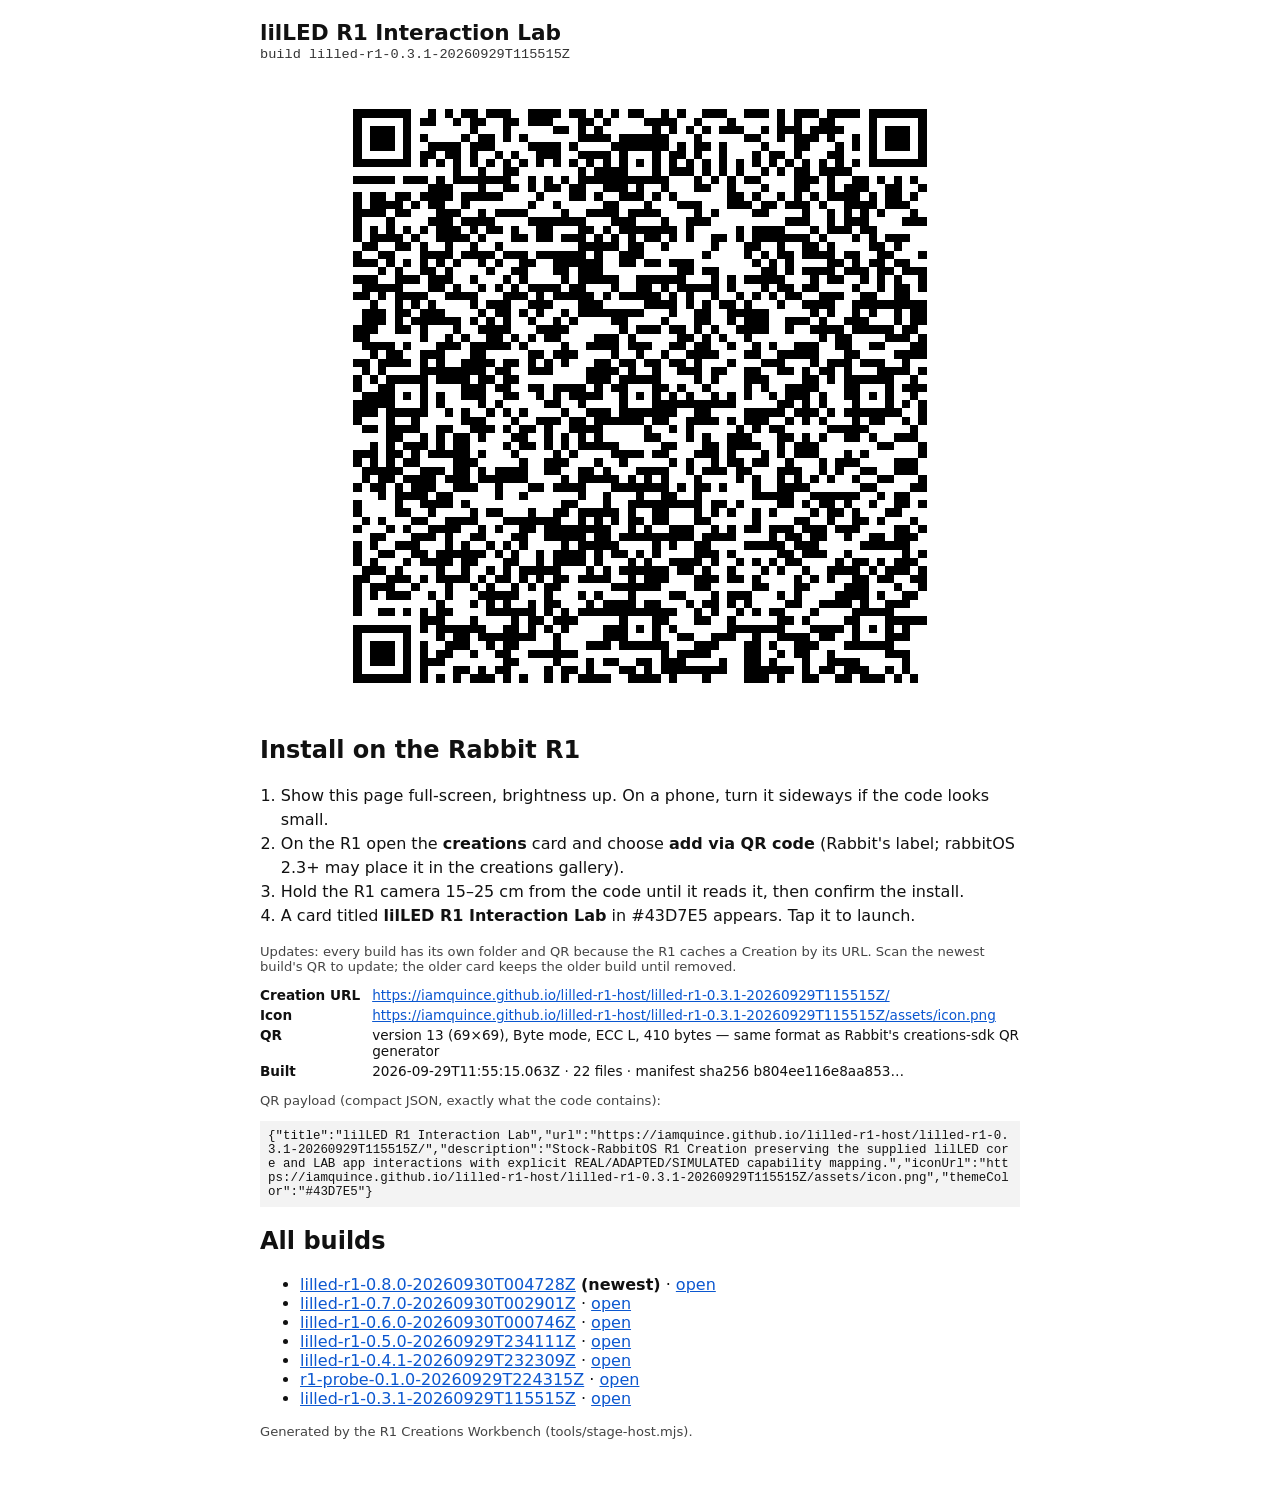
==== commit 798aa02b: "Publish immutable R1 P6 candidate v0.8.0 Host the 39-file Files and Messages candidate with a dedica" ====
--- a/install-lilled-r1-0.3.1-20260929T115515Z.html
+++ b/install-lilled-r1-0.3.1-20260929T115515Z.html
@@ -47,7 +47,8 @@
   <pre>{&quot;title&quot;:&quot;lilLED R1 Interaction Lab&quot;,&quot;url&quot;:&quot;https://iamquince.github.io/lilled-r1-host/lilled-r1-0.3.1-20260929T115515Z/&quot;,&quot;description&quot;:&quot;Stock-RabbitOS R1 Creation preserving the supplied lilLED core and LAB app interactions with explicit REAL/ADAPTED/SIMULATED capability mapping.&quot;,&quot;iconUrl&quot;:&quot;https://iamquince.github.io/lilled-r1-host/lilled-r1-0.3.1-20260929T115515Z/assets/icon.png&quot;,&quot;themeColor&quot;:&quot;#43D7E5&quot;}</pre>
   <h2>All builds</h2>
   <ul>
-      <li><a href="install-lilled-r1-0.7.0-20260930T002901Z.html">lilled-r1-0.7.0-20260930T002901Z</a> <b>(newest)</b> &middot; <a href="lilled-r1-0.7.0-20260930T002901Z/">open</a></li>
+      <li><a href="install-lilled-r1-0.8.0-20260930T004728Z.html">lilled-r1-0.8.0-20260930T004728Z</a> <b>(newest)</b> &middot; <a href="lilled-r1-0.8.0-20260930T004728Z/">open</a></li>
+      <li><a href="install-lilled-r1-0.7.0-20260930T002901Z.html">lilled-r1-0.7.0-20260930T002901Z</a> &middot; <a href="lilled-r1-0.7.0-20260930T002901Z/">open</a></li>
       <li><a href="install-lilled-r1-0.6.0-20260930T000746Z.html">lilled-r1-0.6.0-20260930T000746Z</a> &middot; <a href="lilled-r1-0.6.0-20260930T000746Z/">open</a></li>
       <li><a href="install-lilled-r1-0.5.0-20260929T234111Z.html">lilled-r1-0.5.0-20260929T234111Z</a> &middot; <a href="lilled-r1-0.5.0-20260929T234111Z/">open</a></li>
       <li><a href="install-lilled-r1-0.4.1-20260929T232309Z.html">lilled-r1-0.4.1-20260929T232309Z</a> &middot; <a href="lilled-r1-0.4.1-20260929T232309Z/">open</a></li>
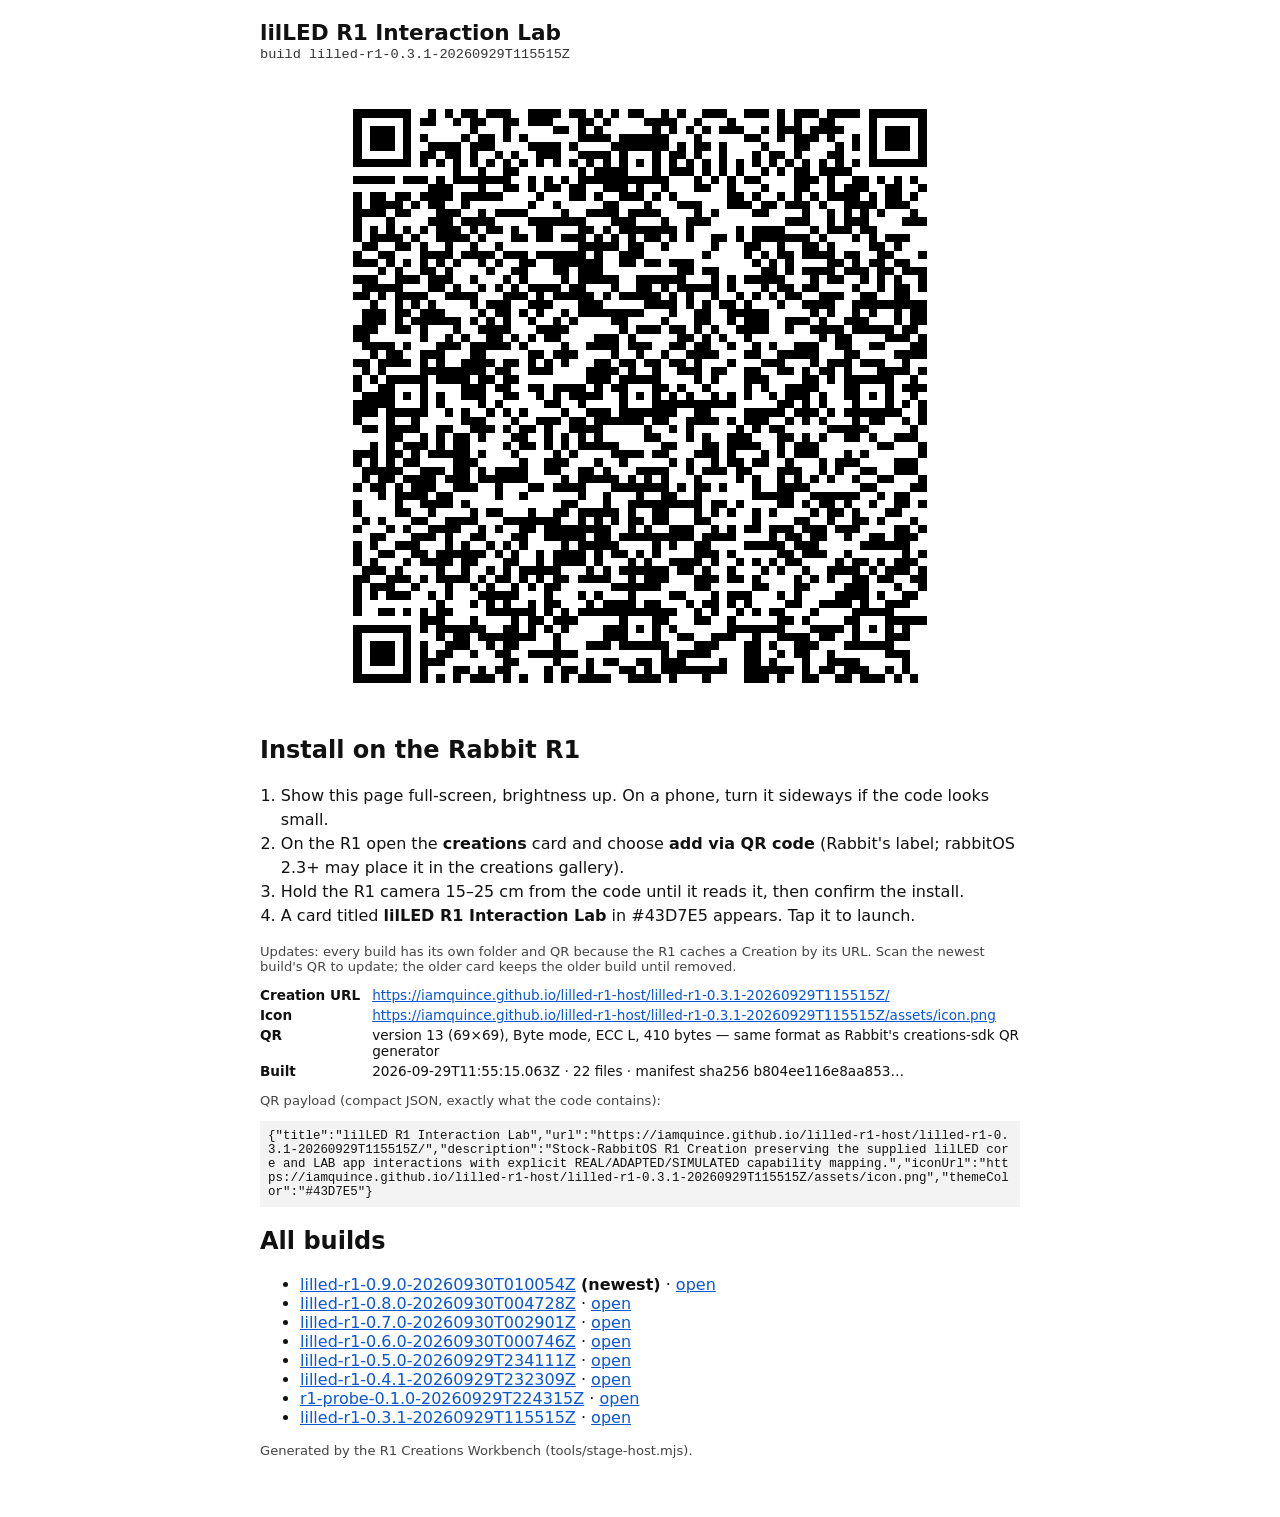
==== commit a9294a41: "Publish immutable R1 P7 candidate v0.9.0 Stage the 41-file native WhoFi and LABS build with its dedi" ====
--- a/install-lilled-r1-0.3.1-20260929T115515Z.html
+++ b/install-lilled-r1-0.3.1-20260929T115515Z.html
@@ -47,7 +47,8 @@
   <pre>{&quot;title&quot;:&quot;lilLED R1 Interaction Lab&quot;,&quot;url&quot;:&quot;https://iamquince.github.io/lilled-r1-host/lilled-r1-0.3.1-20260929T115515Z/&quot;,&quot;description&quot;:&quot;Stock-RabbitOS R1 Creation preserving the supplied lilLED core and LAB app interactions with explicit REAL/ADAPTED/SIMULATED capability mapping.&quot;,&quot;iconUrl&quot;:&quot;https://iamquince.github.io/lilled-r1-host/lilled-r1-0.3.1-20260929T115515Z/assets/icon.png&quot;,&quot;themeColor&quot;:&quot;#43D7E5&quot;}</pre>
   <h2>All builds</h2>
   <ul>
-      <li><a href="install-lilled-r1-0.8.0-20260930T004728Z.html">lilled-r1-0.8.0-20260930T004728Z</a> <b>(newest)</b> &middot; <a href="lilled-r1-0.8.0-20260930T004728Z/">open</a></li>
+      <li><a href="install-lilled-r1-0.9.0-20260930T010054Z.html">lilled-r1-0.9.0-20260930T010054Z</a> <b>(newest)</b> &middot; <a href="lilled-r1-0.9.0-20260930T010054Z/">open</a></li>
+      <li><a href="install-lilled-r1-0.8.0-20260930T004728Z.html">lilled-r1-0.8.0-20260930T004728Z</a> &middot; <a href="lilled-r1-0.8.0-20260930T004728Z/">open</a></li>
       <li><a href="install-lilled-r1-0.7.0-20260930T002901Z.html">lilled-r1-0.7.0-20260930T002901Z</a> &middot; <a href="lilled-r1-0.7.0-20260930T002901Z/">open</a></li>
       <li><a href="install-lilled-r1-0.6.0-20260930T000746Z.html">lilled-r1-0.6.0-20260930T000746Z</a> &middot; <a href="lilled-r1-0.6.0-20260930T000746Z/">open</a></li>
       <li><a href="install-lilled-r1-0.5.0-20260929T234111Z.html">lilled-r1-0.5.0-20260929T234111Z</a> &middot; <a href="lilled-r1-0.5.0-20260929T234111Z/">open</a></li>
